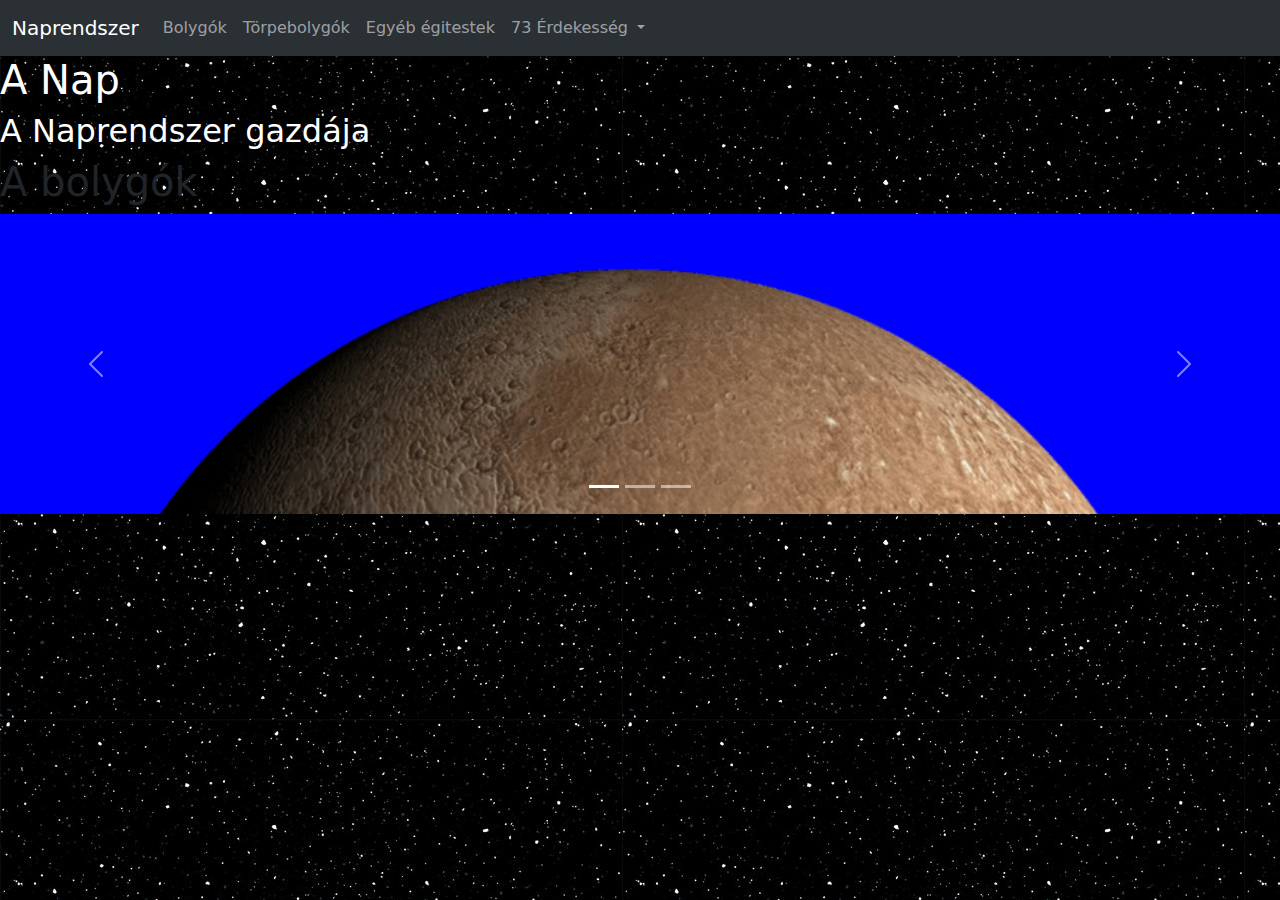
==== index.html @ da6f106a "Kezdetleges slideshow hozzáadása" ====
<!DOCTYPE html>
<html lang="hu">
<head>
    <meta charset="UTF-8">
    <meta name="viewport" content="width=device-width, initial-scale=1.0">
    <title>A Naprendszer</title>
    <link rel="stylesheet" href="style.css">
    <link rel="stylesheet" href="https://cdn.jsdelivr.net/npm/bootstrap@5.3.3/dist/css/bootstrap.min.css">
</head>
<body>

    <nav class="navbar navbar-expand-lg bg-body-tertiary" data-bs-theme="dark" id="nav">
        <div class="container-fluid">
          <a class="navbar-brand" href="#">Naprendszer</a>
          <button class="navbar-toggler" type="button" data-bs-toggle="collapse" data-bs-target="#navbarNavDropdown" aria-controls="navbarNavDropdown" aria-expanded="false" aria-label="Toggle navigation">
            <span class="navbar-toggler-icon"></span>
          </button>
          <div class="collapse navbar-collapse" id="navbarNavDropdown">
            <ul class="navbar-nav">
                <li class="nav-item">
                    <a class="nav-link" href="#">Bolygók</a>
                  </li>
              <li class="nav-item">
                <a class="nav-link" href="#">Törpebolygók</a>
              </li>
              <li class="nav-item">
                <a class="nav-link" href="#">Egyéb égitestek</a>
              </li>
              <li class="nav-item dropdown">
                <a class="nav-link dropdown-toggle" href="#" role="button" data-bs-toggle="dropdown" aria-expanded="false">
                  73 Érdekesség
                </a>
                <ul class="dropdown-menu">
                  <li><a class="dropdown-item" href="#">Érdekességek a nagyobb bolgyókról</a></li>
                  <li><a class="dropdown-item" href="#">Érdekességek a törpebolgyókról</a></li>
                  <li><a class="dropdown-item" href="#">Érdekességek a Naprendszer további részeiről</a></li>
                </ul>
              </li>
            </ul>
          </div>
        </div>
      </nav>

      <h1 id="h1">A Nap</h1>
      <h2 id="h2">A Naprendszer gazdája</h2>

      <h1>A bolygók</h1>

      <div id="carouselExampleIndicators" class="carousel slide">
        <div class="carousel-indicators">
          <button type="button" data-bs-target="#carouselExampleIndicators" data-bs-slide-to="0" class="active" aria-current="true" aria-label="Slide 1"></button>
          <button type="button" data-bs-target="#carouselExampleIndicators" data-bs-slide-to="1" aria-label="Slide 2"></button>
          <button type="button" data-bs-target="#carouselExampleIndicators" data-bs-slide-to="2" aria-label="Slide 3"></button>
        </div>
        <div class="carousel-inner">
          <div class="carousel-item active">
            <img src="/Képek/merkúr.png" class="d-block w-100" alt="...">
          </div>
          <div class="carousel-item">
            <img src="..." class="d-block w-100" alt="...">
          </div>
          <div class="carousel-item">
            <img src="..." class="d-block w-100" alt="...">
          </div>
        </div>
        <button class="carousel-control-prev" type="button" data-bs-target="#carouselExampleIndicators" data-bs-slide="prev">
          <span class="carousel-control-prev-icon" aria-hidden="true"></span>
          <span class="visually-hidden">Previous</span>
        </button>
        <button class="carousel-control-next" type="button" data-bs-target="#carouselExampleIndicators" data-bs-slide="next">
          <span class="carousel-control-next-icon" aria-hidden="true"></span>
          <span class="visually-hidden">Next</span>
        </button>
      </div>

    <script src="script.js"></script>
    <script src="https://cdn.jsdelivr.net/npm/bootstrap@5.3.3/dist/js/bootstrap.bundle.min.js"></script>
</body>
</html>
---- style.css ----
body{
    background-image: url("Képek/háttér.jpg");
}

#nav{
    position: sticky;
    top: 0;
    overflow: hidden;
}

#h1, #h2{
    color: white;
}

.carousel-item {
    background-color: blue;
    height: 300px;
}
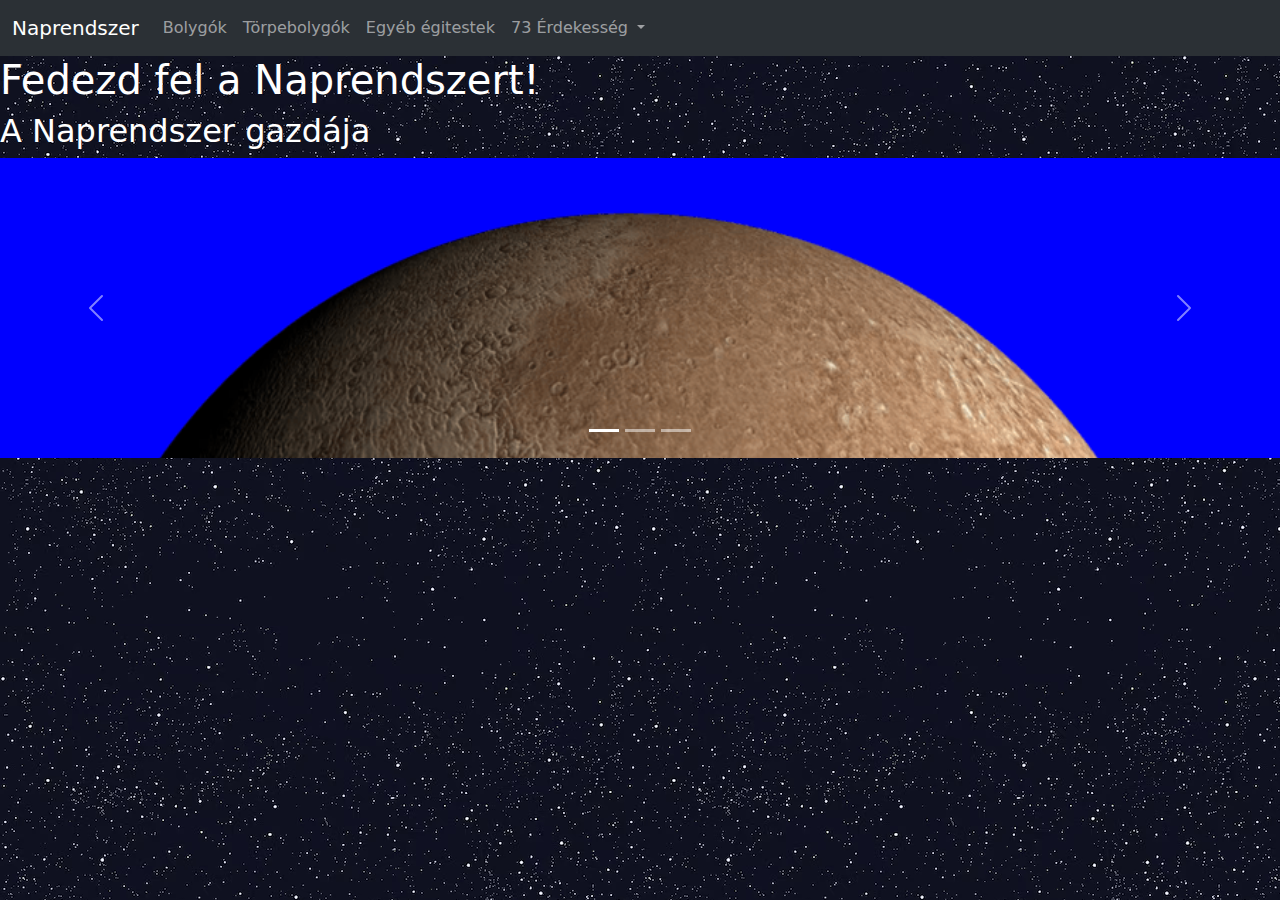
==== commit 3795825f: "Add files via upload" ====
--- a/index.html
+++ b/index.html
@@ -18,7 +18,7 @@
           <div class="collapse navbar-collapse" id="navbarNavDropdown">
             <ul class="navbar-nav">
                 <li class="nav-item">
-                    <a class="nav-link" href="#">Bolygók</a>
+                  <a class="nav-link" href="Bolygók.html">Bolygók</a>
                   </li>
               <li class="nav-item">
                 <a class="nav-link" href="#">Törpebolygók</a>
@@ -41,12 +41,11 @@
         </div>
       </nav>
 
-      <h1 id="h1">A Nap</h1>
-      <h2 id="h2">A Naprendszer gazdája</h2>
+      <h1 id="Cim">Fedezd fel a Naprendszert!</h1>
+      <h2 id="Cim">A Naprendszer gazdája</h2>
 
-      <h1>A bolygók</h1>
 
-      <div id="carouselExampleIndicators" class="carousel slide">
+            <div id="carouselExampleIndicators" class="carousel slide">
         <div class="carousel-indicators">
           <button type="button" data-bs-target="#carouselExampleIndicators" data-bs-slide-to="0" class="active" aria-current="true" aria-label="Slide 1"></button>
           <button type="button" data-bs-target="#carouselExampleIndicators" data-bs-slide-to="1" aria-label="Slide 2"></button>
@@ -54,7 +53,7 @@
         </div>
         <div class="carousel-inner">
           <div class="carousel-item active">
-            <img src="/Képek/merkúr.png" class="d-block w-100" alt="...">
+            <img src="Képek/merkúr.png" class="d-block w-100" alt="...">
           </div>
           <div class="carousel-item">
             <img src="..." class="d-block w-100" alt="...">
--- a/style.css
+++ b/style.css
@@ -1,5 +1,5 @@
 body{
-    background-image: url("Képek/háttér.jpg");
+    background-image: url("Képek/stars.png");
 }
 
 #nav{
@@ -8,11 +8,83 @@
     overflow: hidden;
 }
 
-#h1, #h2{
+#Cim{
     color: white;
 }
 
 .carousel-item {
     background-color: blue;
     height: 300px;
+}
+
+#Naprendszer{
+    width: 90%;
+    margin: 50px auto;
+    position: relative;
+}
+
+#naprendszerSáv{
+    width: 100%;
+    height: 5px;
+    background-color: white;
+    position: relative;
+    margin-top: 20px;
+}
+
+.Bolygó{
+    position: absolute;
+    top: -20px;
+    font-size: 24px;
+    cursor: pointer;
+}
+
+#Nap{
+    left: 0%;
+}
+
+#Merkúr{
+    left: 5%;
+}
+
+#Vénusz{
+    left: 10%;
+}
+
+#Föld{
+    left: 15%;
+}
+
+#Mars{
+    left: 20%;
+}
+
+#Jupiter{
+    left: 40%;
+}
+
+#Szaturnusz{
+    left: 60%;
+}
+
+#Uránusz{
+    left: 80%;
+}
+
+#Neptunusz{
+    left: 95%;
+}
+
+#informaciok {
+    position: absolute;
+    background-color: rgba(0, 0, 0, 0.75);
+    color: white;
+    padding: 5px 10px;
+    font-size: 14px;
+    border-radius: 5px;
+    white-space: nowrap;
+    display: none;
+}
+
+.card{
+    margin-left: 5%;
 }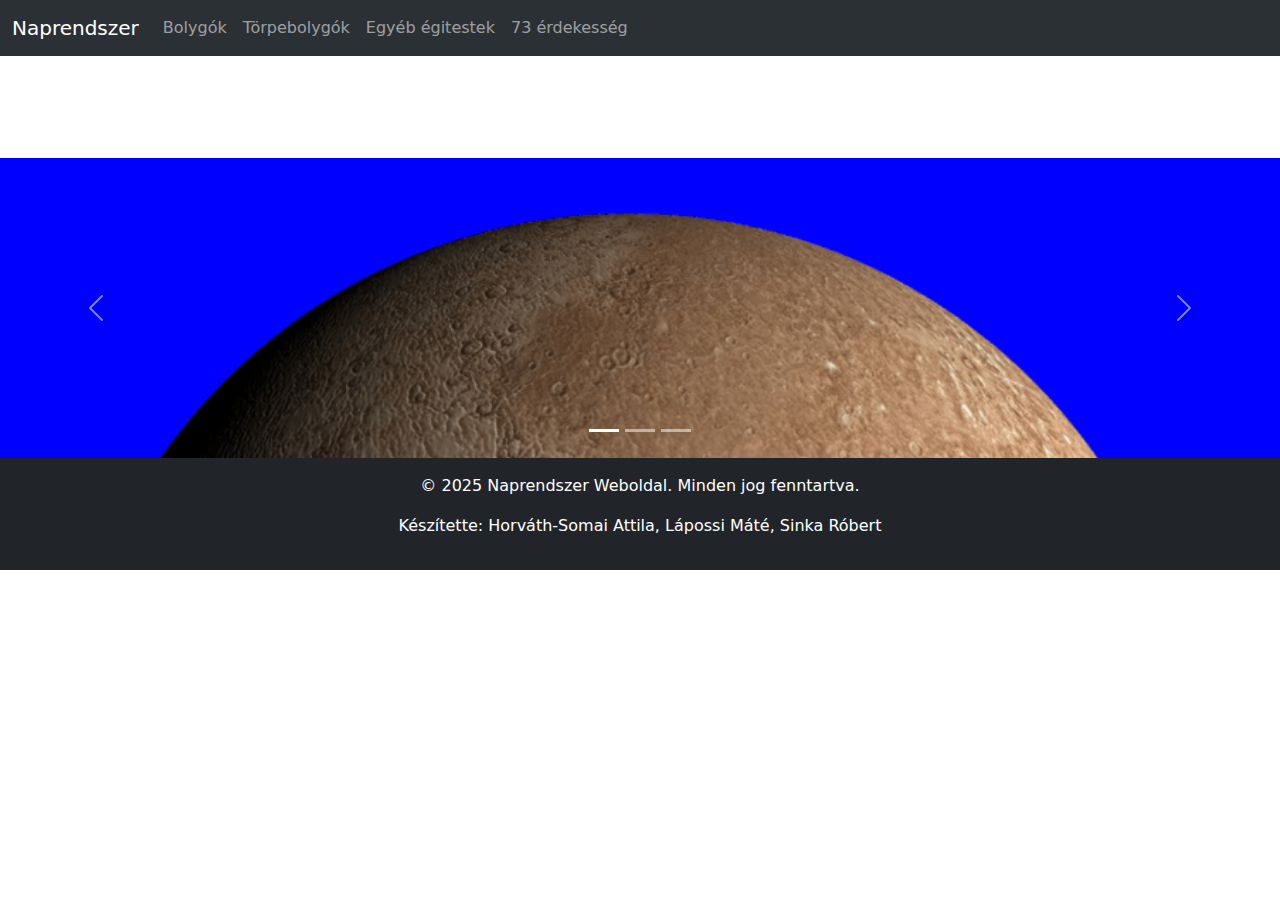
==== commit 2fff8468: "Footer hozzáadása" ====
--- a/index.html
+++ b/index.html
@@ -26,15 +26,8 @@
               <li class="nav-item">
                 <a class="nav-link" href="#">Egyéb égitestek</a>
               </li>
-              <li class="nav-item dropdown">
-                <a class="nav-link dropdown-toggle" href="#" role="button" data-bs-toggle="dropdown" aria-expanded="false">
-                  73 Érdekesség
-                </a>
-                <ul class="dropdown-menu">
-                  <li><a class="dropdown-item" href="#">Érdekességek a nagyobb bolgyókról</a></li>
-                  <li><a class="dropdown-item" href="#">Érdekességek a törpebolgyókról</a></li>
-                  <li><a class="dropdown-item" href="#">Érdekességek a Naprendszer további részeiről</a></li>
-                </ul>
+              <li class="nav-item">
+                <a class="nav-link" href="#">73 érdekesség</a>
               </li>
             </ul>
           </div>
@@ -72,6 +65,12 @@
         </button>
       </div>
 
+
+      <footer class="bg-dark text-white text-center py-3">
+        <p>&copy; 2025 Naprendszer Weboldal. Minden jog fenntartva.</p>
+        <p>Készítette: Horváth-Somai Attila, Lápossi Máté, Sinka Róbert</p>
+    </footer>
+
     <script src="script.js"></script>
     <script src="https://cdn.jsdelivr.net/npm/bootstrap@5.3.3/dist/js/bootstrap.bundle.min.js"></script>
 </body>
--- a/style.css
+++ b/style.css
@@ -1,11 +1,13 @@
+
 body{
-    background-image: url("Képek/stars.png");
+    background-image: url("https://images.unsplash.com/photo-1696552004842-8c72b901e2a8?fm=jpg&q=60&w=3000&ixlib=rb-4.0.3&ixid=M3wxMjA3fDB8MHxzZWFyY2h8M3x8c3RhcnMlMjBibGFja3xlbnwwfHwwfHx8MA%3D%3D");
 }
 
 #nav{
     position: sticky;
     top: 0;
     overflow: hidden;
+    z-index: 1000;
 }
 
 #Cim{
@@ -29,6 +31,7 @@
     background-color: white;
     position: relative;
     margin-top: 20px;
+    margin-bottom: 8rem;
 }
 
 .Bolygó{
@@ -36,6 +39,7 @@
     top: -20px;
     font-size: 24px;
     cursor: pointer;
+
 }
 
 #Nap{
@@ -67,11 +71,11 @@
 }
 
 #Uránusz{
-    left: 80%;
+    left: 75%;
 }
 
 #Neptunusz{
-    left: 95%;
+    left: 90%;
 }
 
 #informaciok {
@@ -87,4 +91,22 @@
 
 .card{
     margin-left: 5%;
-}+    text-align: justify;
+}
+
+#bolygóKártyák{
+    display: flex;
+    flex-wrap: wrap;
+    justify-content: space-evenly;
+}
+
+#napKártya{
+    margin: auto;
+}
+
+.col-md-4 {
+    display: flex;
+    justify-content: center;
+    align-items: center;
+    height: 100%;
+}
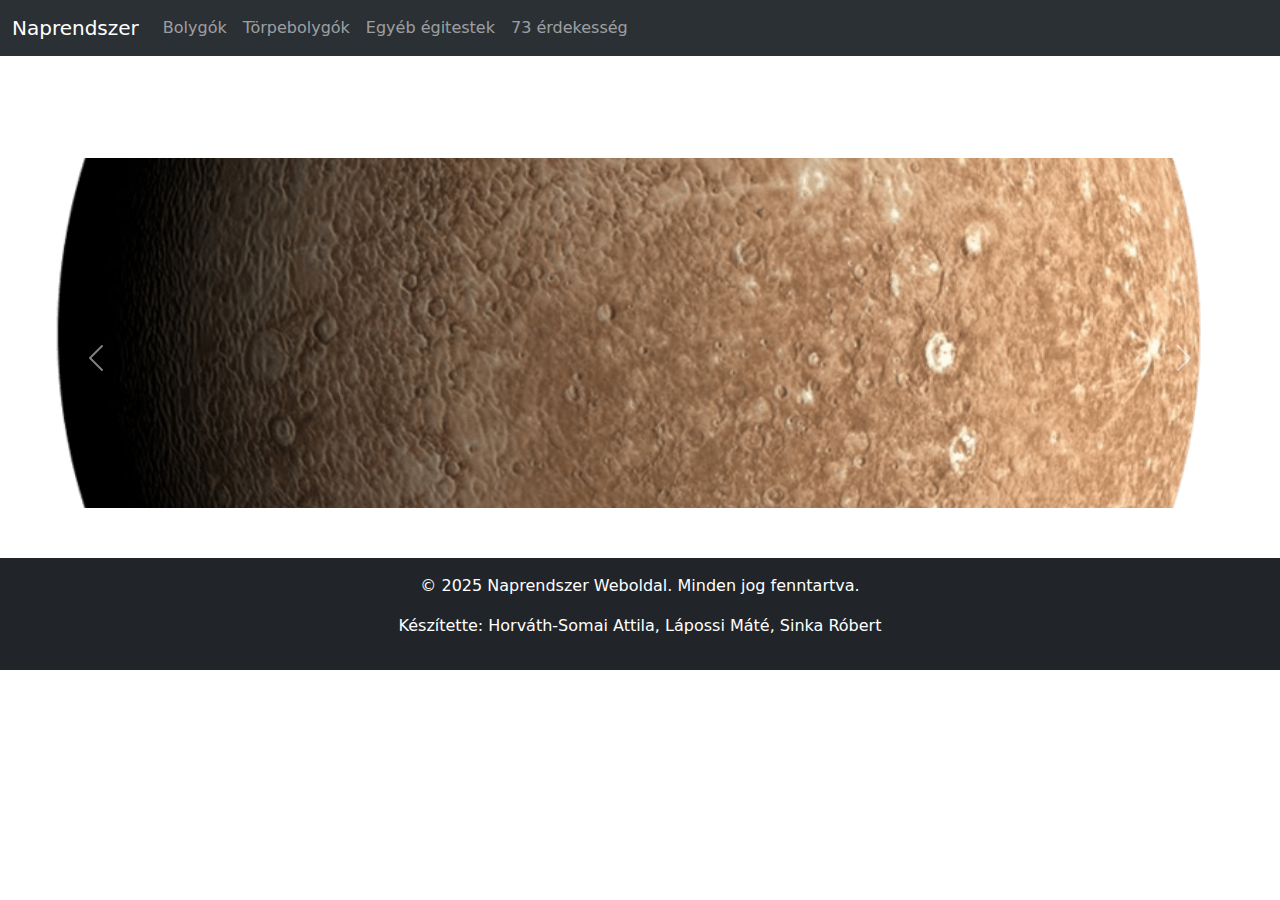
==== commit 8155e4ee: "újabb oldal hozzáadása a aszteroisák, üstökösök és törpebolygók bemutatására" ====
--- a/index.html
+++ b/index.html
@@ -24,7 +24,7 @@
                 <a class="nav-link" href="#">Törpebolygók</a>
               </li>
               <li class="nav-item">
-                <a class="nav-link" href="#">Egyéb égitestek</a>
+                <a class="nav-link" href="maradék.html">Egyéb égitestek</a>
               </li>
               <li class="nav-item">
                 <a class="nav-link" href="#">73 érdekesség</a>
--- a/style.css
+++ b/style.css
@@ -110,3 +110,25 @@
     align-items: center;
     height: 100%;
 }
+
+.carousel-item {
+    height: 400px;
+    display: flex;
+    align-items: center;
+    justify-content: center;
+    background: transparent !important;
+}
+
+.carousel-item img {
+    max-height: 350px;
+    object-fit: cover;
+    width: 100%;
+}
+
+.container {
+    padding: 20px;
+}
+
+.carousel {
+    background: transparent !important;
+}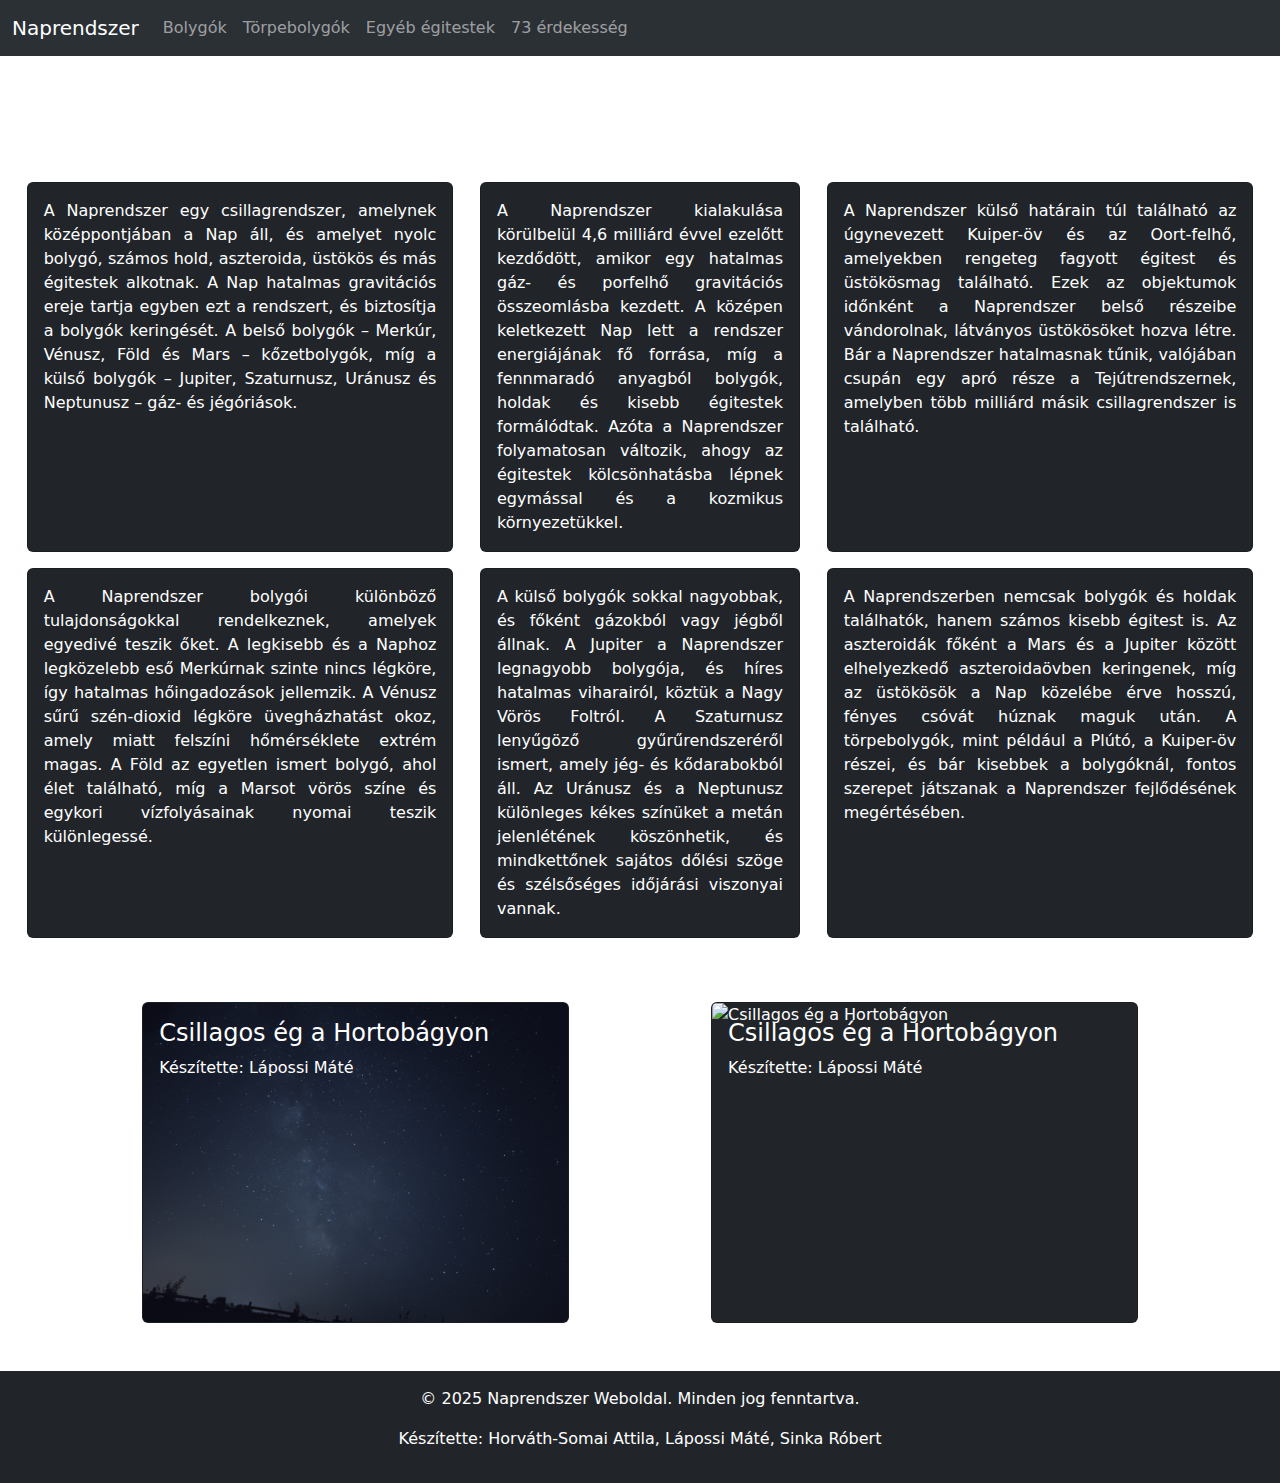
==== commit a19fbf35: "Update index.html" ====
--- a/index.html
+++ b/index.html
@@ -4,11 +4,13 @@
     <meta charset="UTF-8">
     <meta name="viewport" content="width=device-width, initial-scale=1.0">
     <title>A Naprendszer</title>
-    <link rel="stylesheet" href="style.css">
+    <link rel="icon" href="Képek/solareclipse.png">
+    <link rel="stylesheet" href="indexstyle.css">
     <link rel="stylesheet" href="https://cdn.jsdelivr.net/npm/bootstrap@5.3.3/dist/css/bootstrap.min.css">
 </head>
 <body>
 
+  <!-- navbar -->
     <nav class="navbar navbar-expand-lg bg-body-tertiary" data-bs-theme="dark" id="nav">
         <div class="container-fluid">
           <a class="navbar-brand" href="#">Naprendszer</a>
@@ -34,39 +36,76 @@
         </div>
       </nav>
 
-      <h1 id="Cim">Fedezd fel a Naprendszert!</h1>
-      <h2 id="Cim">A Naprendszer gazdája</h2>
+    <!-- tartalom -->
+    <h1 id="Cim"><center>Fedezd fel a Naprendszert!</center></h1>
+    <h2 id="Cim"><center>Érdekességek a Naprendszerről</center></h2>
+
+    <br>
+
+    <div class="d-flex justify-content-evenly flex-wrap">
+      <div class="card text-bg-dark mb-3 col-4">
+        <div class="card-body">
+          <p class="card-text">A Naprendszer egy csillagrendszer, amelynek középpontjában a Nap áll, és amelyet nyolc bolygó, számos hold, aszteroida, üstökös és más égitestek alkotnak. A Nap hatalmas gravitációs ereje tartja egyben ezt a rendszert, és biztosítja a bolygók keringését. A belső bolygók – Merkúr, Vénusz, Föld és Mars – kőzetbolygók, míg a külső bolygók – Jupiter, Szaturnusz, Uránusz és Neptunusz – gáz- és jégóriások.</p>
+        </div>
+      </div>
+  
+      <div class="card text-bg-dark mb-3 col-3">
+        <div class="card-body">
+          <p class="card-text">A Naprendszer kialakulása körülbelül 4,6 milliárd évvel ezelőtt kezdődött, amikor egy hatalmas gáz- és porfelhő gravitációs összeomlásba kezdett. A középen keletkezett Nap lett a rendszer energiájának fő forrása, míg a fennmaradó anyagból bolygók, holdak és kisebb égitestek formálódtak. Azóta a Naprendszer folyamatosan változik, ahogy az égitestek kölcsönhatásba lépnek egymással és a kozmikus környezetükkel.</p>
+        </div>
+      </div>
+  
+      <div class="card text-bg-dark mb-3 col-4">
+        <div class="card-body">
+          <p class="card-text">A Naprendszer külső határain túl található az úgynevezett Kuiper-öv és az Oort-felhő, amelyekben rengeteg fagyott égitest és üstökösmag található. Ezek az objektumok időnként a Naprendszer belső részeibe vándorolnak, látványos üstökösöket hozva létre. Bár a Naprendszer hatalmasnak tűnik, valójában csupán egy apró része a Tejútrendszernek, amelyben több milliárd másik csillagrendszer is található.</p>
+        </div>
+      </div>
+
+      <div class="card text-bg-dark mb-3 col-4">
+        <div class="card-body">
+          <p class="card-text">A Naprendszer bolygói különböző tulajdonságokkal rendelkeznek, amelyek egyedivé teszik őket. A legkisebb és a Naphoz legközelebb eső Merkúrnak szinte nincs légköre, így hatalmas hőingadozások jellemzik. A Vénusz sűrű szén-dioxid légköre üvegházhatást okoz, amely miatt felszíni hőmérséklete extrém magas. A Föld az egyetlen ismert bolygó, ahol élet található, míg a Marsot vörös színe és egykori vízfolyásainak nyomai teszik különlegessé.</p>
+        </div>
+      </div>
+
+      <div class="card text-bg-dark mb-3 col-3">
+        <div class="card-body">
+          <p class="card-text">A külső bolygók sokkal nagyobbak, és főként gázokból vagy jégből állnak. A Jupiter a Naprendszer legnagyobb bolygója, és híres hatalmas viharairól, köztük a Nagy Vörös Foltról. A Szaturnusz lenyűgöző gyűrűrendszeréről ismert, amely jég- és kődarabokból áll. Az Uránusz és a Neptunusz különleges kékes színüket a metán jelenlétének köszönhetik, és mindkettőnek sajátos dőlési szöge és szélsőséges időjárási viszonyai vannak.</p>
+        </div>
+      </div>
+
+      <div class="card text-bg-dark mb-3 col-4">
+        <div class="card-body">
+          <p class="card-text">A Naprendszerben nemcsak bolygók és holdak találhatók, hanem számos kisebb égitest is. Az aszteroidák főként a Mars és a Jupiter között elhelyezkedő aszteroidaövben keringenek, míg az üstökösök a Nap közelébe érve hosszú, fényes csóvát húznak maguk után. A törpebolygók, mint például a Plútó, a Kuiper-öv részei, és bár kisebbek a bolygóknál, fontos szerepet játszanak a Naprendszer fejlődésének megértésében.</p>
+        </div>
+      </div>
+    </div>
+
+    <br>
+    <br>
+
+    <div class="d-flex justify-content-evenly flex-wrap">
+      <div class="card bg-dark text-white col-4">
+        <img src="Képek/IMG_20230717_231920.jpg" class="card-img" alt="Csillagos ég a Hortobágyon">
+        <div class="card-img-overlay">
+          <h4 class="card-title">Csillagos ég a Hortobágyon</h4>
+          <p class="card-text">Készítette: Lápossi Máté</p>
+        </div>
+      </div>
+      <div class="card bg-dark text-white col-4">
+        <img src="Képek/IMG_20230720_223122.jpg" class="card-img" alt="Csillagos ég a Hortobágyon">
+        <div class="card-img-overlay">
+          <h4 class="card-title">Csillagos ég a Hortobágyon</h4>
+          <p class="card-text">Készítette: Lápossi Máté</p>
+        </div>
+      </div>
+    </div>
+
+    <br>
+    <br>
 
 
-            <div id="carouselExampleIndicators" class="carousel slide">
-        <div class="carousel-indicators">
-          <button type="button" data-bs-target="#carouselExampleIndicators" data-bs-slide-to="0" class="active" aria-current="true" aria-label="Slide 1"></button>
-          <button type="button" data-bs-target="#carouselExampleIndicators" data-bs-slide-to="1" aria-label="Slide 2"></button>
-          <button type="button" data-bs-target="#carouselExampleIndicators" data-bs-slide-to="2" aria-label="Slide 3"></button>
-        </div>
-        <div class="carousel-inner">
-          <div class="carousel-item active">
-            <img src="Képek/merkúr.png" class="d-block w-100" alt="...">
-          </div>
-          <div class="carousel-item">
-            <img src="..." class="d-block w-100" alt="...">
-          </div>
-          <div class="carousel-item">
-            <img src="..." class="d-block w-100" alt="...">
-          </div>
-        </div>
-        <button class="carousel-control-prev" type="button" data-bs-target="#carouselExampleIndicators" data-bs-slide="prev">
-          <span class="carousel-control-prev-icon" aria-hidden="true"></span>
-          <span class="visually-hidden">Previous</span>
-        </button>
-        <button class="carousel-control-next" type="button" data-bs-target="#carouselExampleIndicators" data-bs-slide="next">
-          <span class="carousel-control-next-icon" aria-hidden="true"></span>
-          <span class="visually-hidden">Next</span>
-        </button>
-      </div>
 
-
-      <footer class="bg-dark text-white text-center py-3">
+    <footer class="bg-dark text-white text-center py-3">
         <p>&copy; 2025 Naprendszer Weboldal. Minden jog fenntartva.</p>
         <p>Készítette: Horváth-Somai Attila, Lápossi Máté, Sinka Róbert</p>
     </footer>
@@ -74,4 +113,4 @@
     <script src="script.js"></script>
     <script src="https://cdn.jsdelivr.net/npm/bootstrap@5.3.3/dist/js/bootstrap.bundle.min.js"></script>
 </body>
-</html>+</html>
--- a/indexstyle.css
+++ b/indexstyle.css
@@ -0,0 +1,133 @@
+
+body{
+    background-image: url("https://images.unsplash.com/photo-1696552004842-8c72b901e2a8?fm=jpg&q=60&w=3000&ixlib=rb-4.0.3&ixid=M3wxMjA3fDB8MHxzZWFyY2h8M3x8c3RhcnMlMjBibGFja3xlbnwwfHwwfHx8MA%3D%3D");
+}
+
+#nav{
+    position: sticky;
+    top: 0;
+    overflow: hidden;
+    z-index: 1000;
+}
+
+#Cim{
+    color: white;
+}
+
+.carousel-item {
+    background-color: blue;
+    height: 300px;
+}
+
+#Naprendszer{
+    width: 90%;
+    margin: 50px auto;
+    position: relative;
+}
+
+#naprendszerSáv{
+    width: 100%;
+    height: 5px;
+    background-color: white;
+    position: relative;
+    margin-top: 20px;
+    margin-bottom: 8rem;
+}
+
+.Bolygó{
+    position: absolute;
+    top: -20px;
+    font-size: 24px;
+    cursor: pointer;
+
+}
+
+#Nap{
+    left: 0%;
+}
+
+#Merkúr{
+    left: 5%;
+}
+
+#Vénusz{
+    left: 10%;
+}
+
+#Föld{
+    left: 15%;
+}
+
+#Mars{
+    left: 20%;
+}
+
+#Jupiter{
+    left: 40%;
+}
+
+#Szaturnusz{
+    left: 60%;
+}
+
+#Uránusz{
+    left: 75%;
+}
+
+#Neptunusz{
+    left: 90%;
+}
+
+#informaciok {
+    position: absolute;
+    background-color: rgba(0, 0, 0, 0.75);
+    color: white;
+    padding: 5px 10px;
+    font-size: 14px;
+    border-radius: 5px;
+    white-space: nowrap;
+    display: none;
+}
+
+.card{
+    text-align: justify;
+}
+
+#bolygóKártyák{
+    display: flex;
+    flex-wrap: wrap;
+    justify-content: space-evenly;
+}
+
+#napKártya{
+    margin: auto;
+}
+
+.col-md-4 {
+    display: flex;
+    justify-content: center;
+    align-items: center;
+    height: 100%;
+}
+
+.carousel-item {
+    height: 400px;
+    display: flex;
+    align-items: center;
+    justify-content: center;
+    background: transparent !important;
+}
+
+.carousel-item img {
+    max-height: 350px;
+    object-fit: cover;
+    width: 100%;
+}
+
+.container {
+    padding: 20px;
+}
+
+.carousel {
+    background: transparent !important;
+}
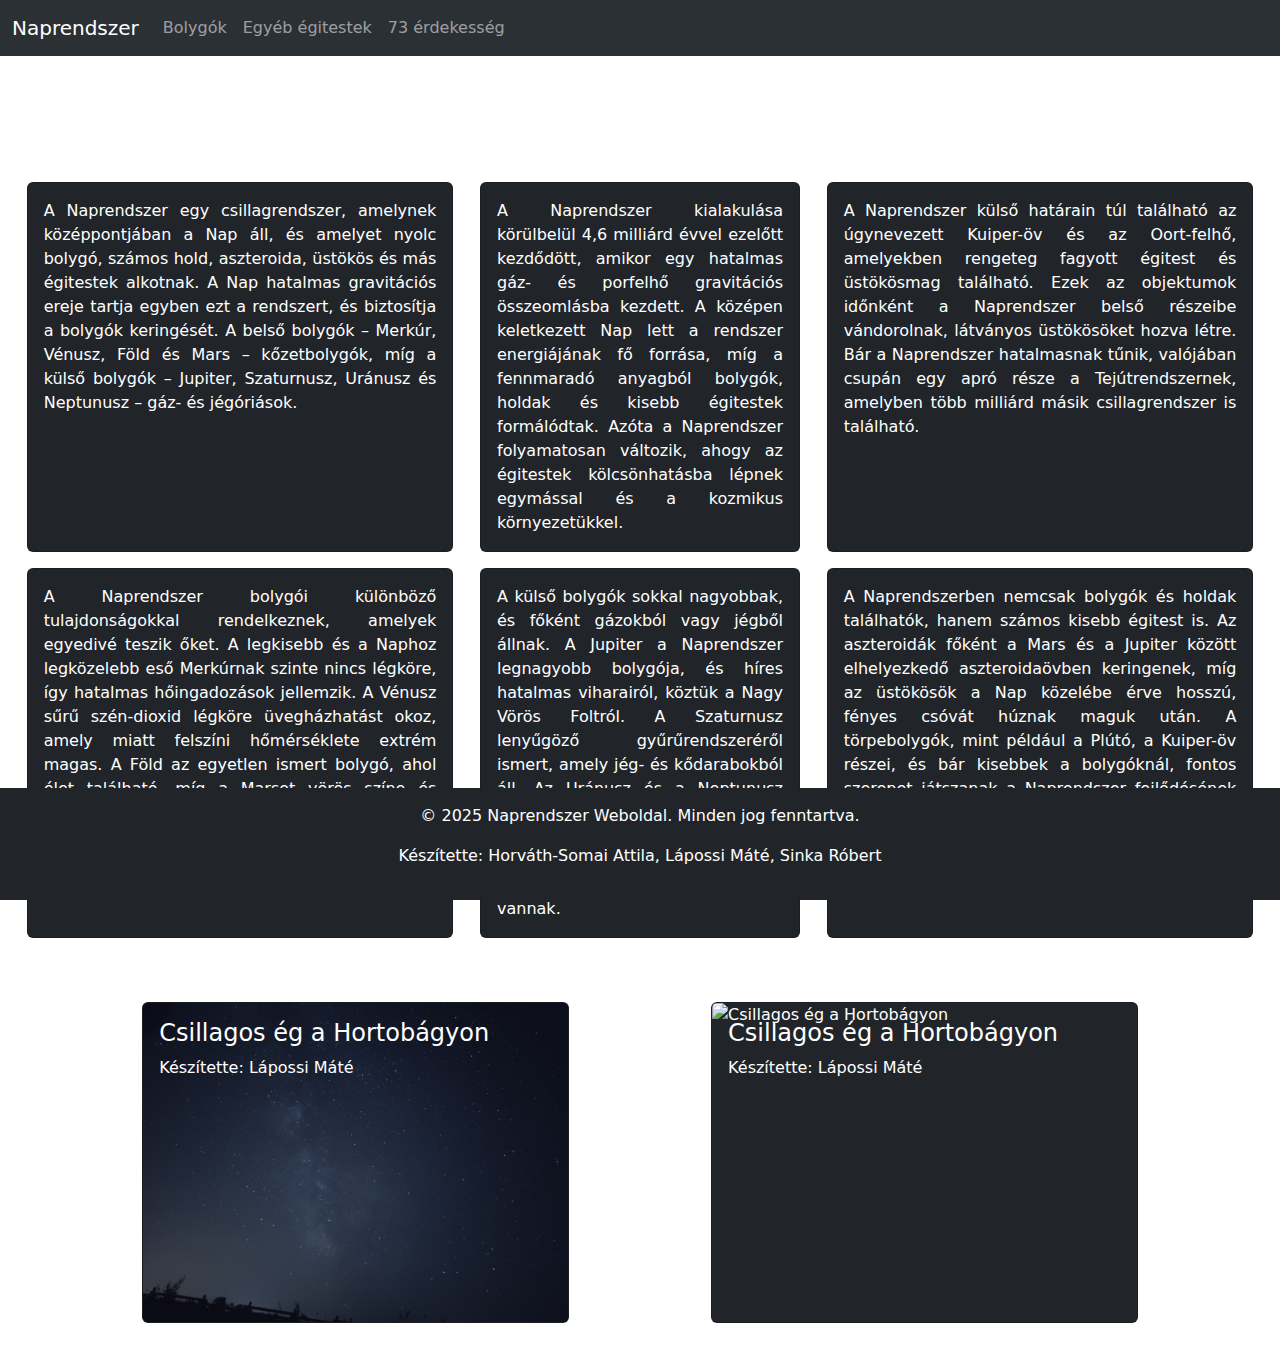
==== commit b139df9c: "Apró szépítgetések és az érdekességek fül" ====
--- a/index.html
+++ b/index.html
@@ -10,7 +10,6 @@
 </head>
 <body>
 
-  <!-- navbar -->
     <nav class="navbar navbar-expand-lg bg-body-tertiary" data-bs-theme="dark" id="nav">
         <div class="container-fluid">
           <a class="navbar-brand" href="#">Naprendszer</a>
@@ -23,20 +22,17 @@
                   <a class="nav-link" href="Bolygók.html">Bolygók</a>
                   </li>
               <li class="nav-item">
-                <a class="nav-link" href="#">Törpebolygók</a>
-              </li>
-              <li class="nav-item">
                 <a class="nav-link" href="maradék.html">Egyéb égitestek</a>
               </li>
               <li class="nav-item">
-                <a class="nav-link" href="#">73 érdekesség</a>
+                <a class="nav-link" href="erdekessegek.html">73 érdekesség</a>
               </li>
             </ul>
           </div>
         </div>
       </nav>
 
-    <!-- tartalom -->
+  
     <h1 id="Cim"><center>Fedezd fel a Naprendszert!</center></h1>
     <h2 id="Cim"><center>Érdekességek a Naprendszerről</center></h2>
 
@@ -103,8 +99,6 @@
     <br>
     <br>
 
-
-
     <footer class="bg-dark text-white text-center py-3">
         <p>&copy; 2025 Naprendszer Weboldal. Minden jog fenntartva.</p>
         <p>Készítette: Horváth-Somai Attila, Lápossi Máté, Sinka Róbert</p>
--- a/indexstyle.css
+++ b/indexstyle.css
@@ -1,4 +1,3 @@
-
 body{
     background-image: url("https://images.unsplash.com/photo-1696552004842-8c72b901e2a8?fm=jpg&q=60&w=3000&ixlib=rb-4.0.3&ixid=M3wxMjA3fDB8MHxzZWFyY2h8M3x8c3RhcnMlMjBibGFja3xlbnwwfHwwfHx8MA%3D%3D");
 }
@@ -131,3 +130,47 @@
 .carousel {
     background: transparent !important;
 }
+
+#erdekesseg {
+    margin-top: 20px;
+    padding: 20px;
+    background: #1a1a2e;
+    color: #ffffff;
+    border: 2px solid #0f3460;
+    border-radius: 15px;
+    box-shadow: 0 0 20px rgba(19, 67, 126, 0.8);
+    font-size: 1.2rem;  
+    text-align: center;
+    transition: opacity 0.5s ease-in-out;
+}
+
+select, button {
+    margin: 10px;
+    padding: 8px 16px;
+    background: #0f3460;
+    color: white;
+    border: none;
+    border-radius: 8px;
+    cursor: pointer;
+    transition: background 0.3s;
+}
+
+select:hover, button:hover {
+    background: #1a5276;
+}
+
+footer{
+    position: fixed;
+    bottom: 0;
+    left: 0;
+    width: 100%;
+    color: white;
+    z-index: 1000;
+}
+
+#bolygokSorban{
+    max-width: 100%;
+    height: auto;
+    display: block;
+    margin: 0 auto;
+}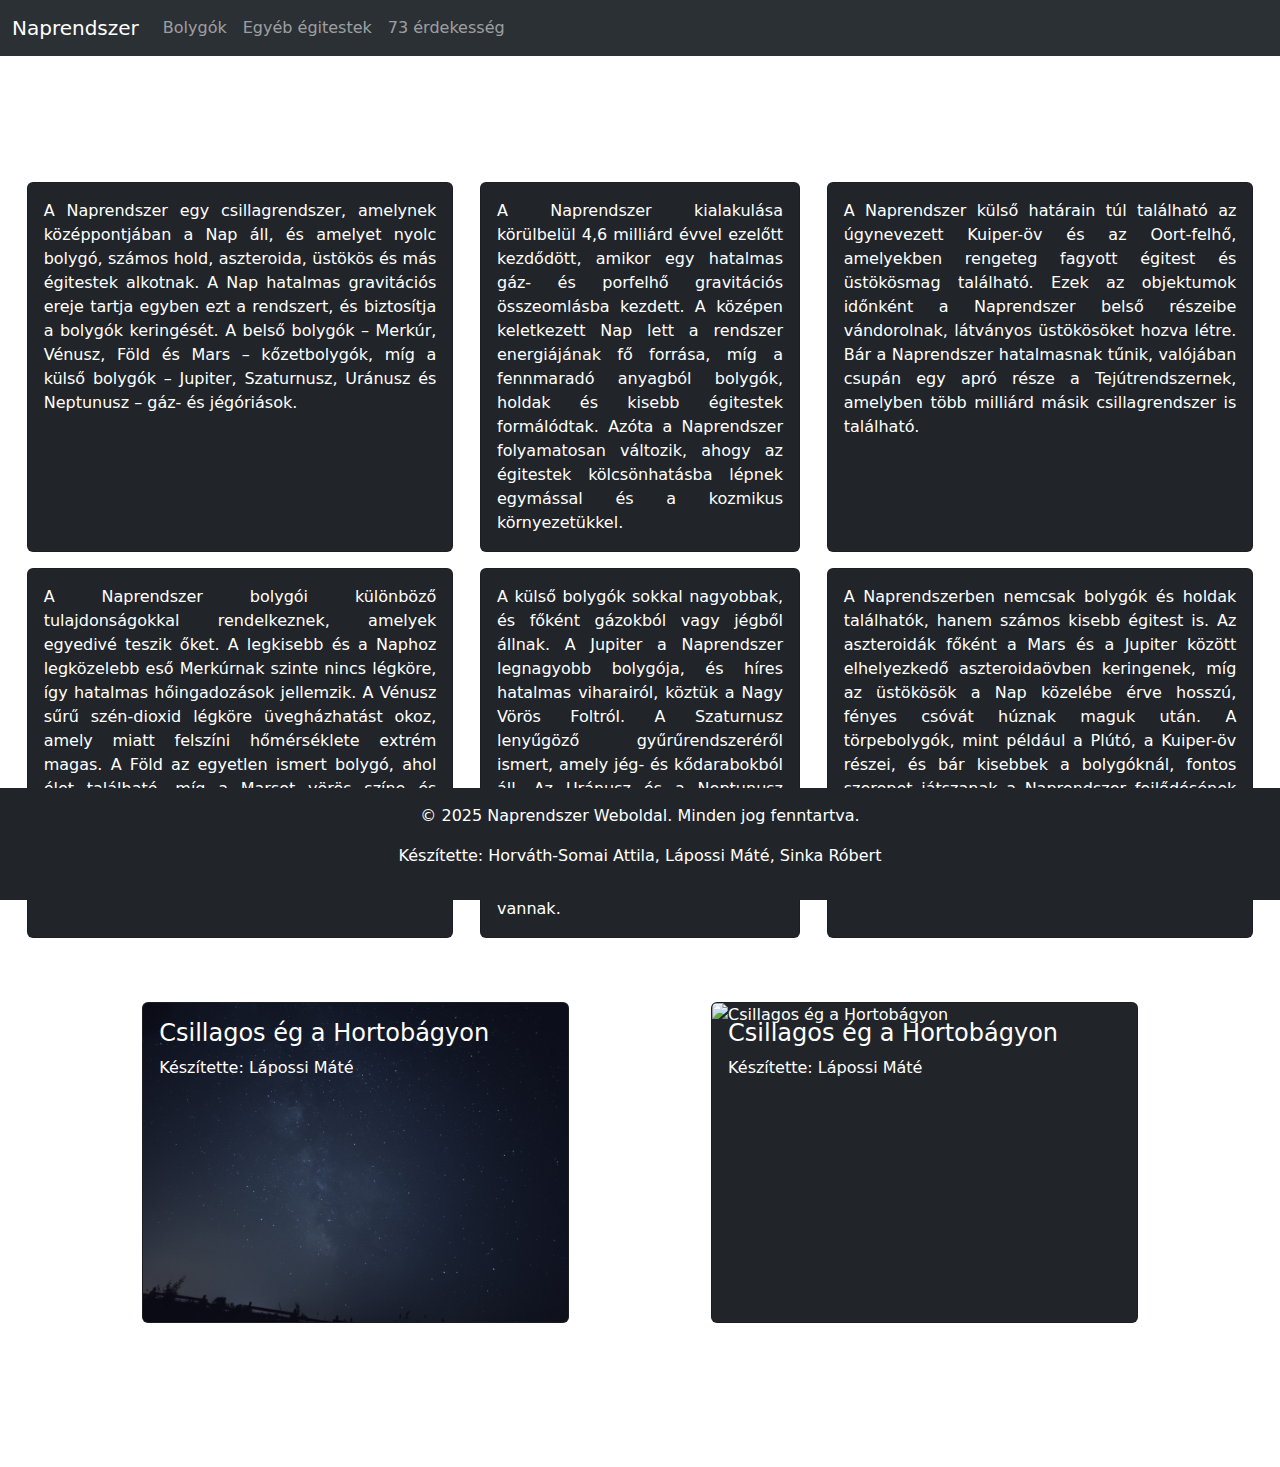
==== commit d15a1636: "egyéb égitestek oldalának befejezése" ====
--- a/index.html
+++ b/index.html
@@ -98,6 +98,10 @@
 
     <br>
     <br>
+    <br>
+    <br>
+    <br>
+    <br>
 
     <footer class="bg-dark text-white text-center py-3">
         <p>&copy; 2025 Naprendszer Weboldal. Minden jog fenntartva.</p>
--- a/indexstyle.css
+++ b/indexstyle.css
@@ -173,4 +173,4 @@
     height: auto;
     display: block;
     margin: 0 auto;
-}+}
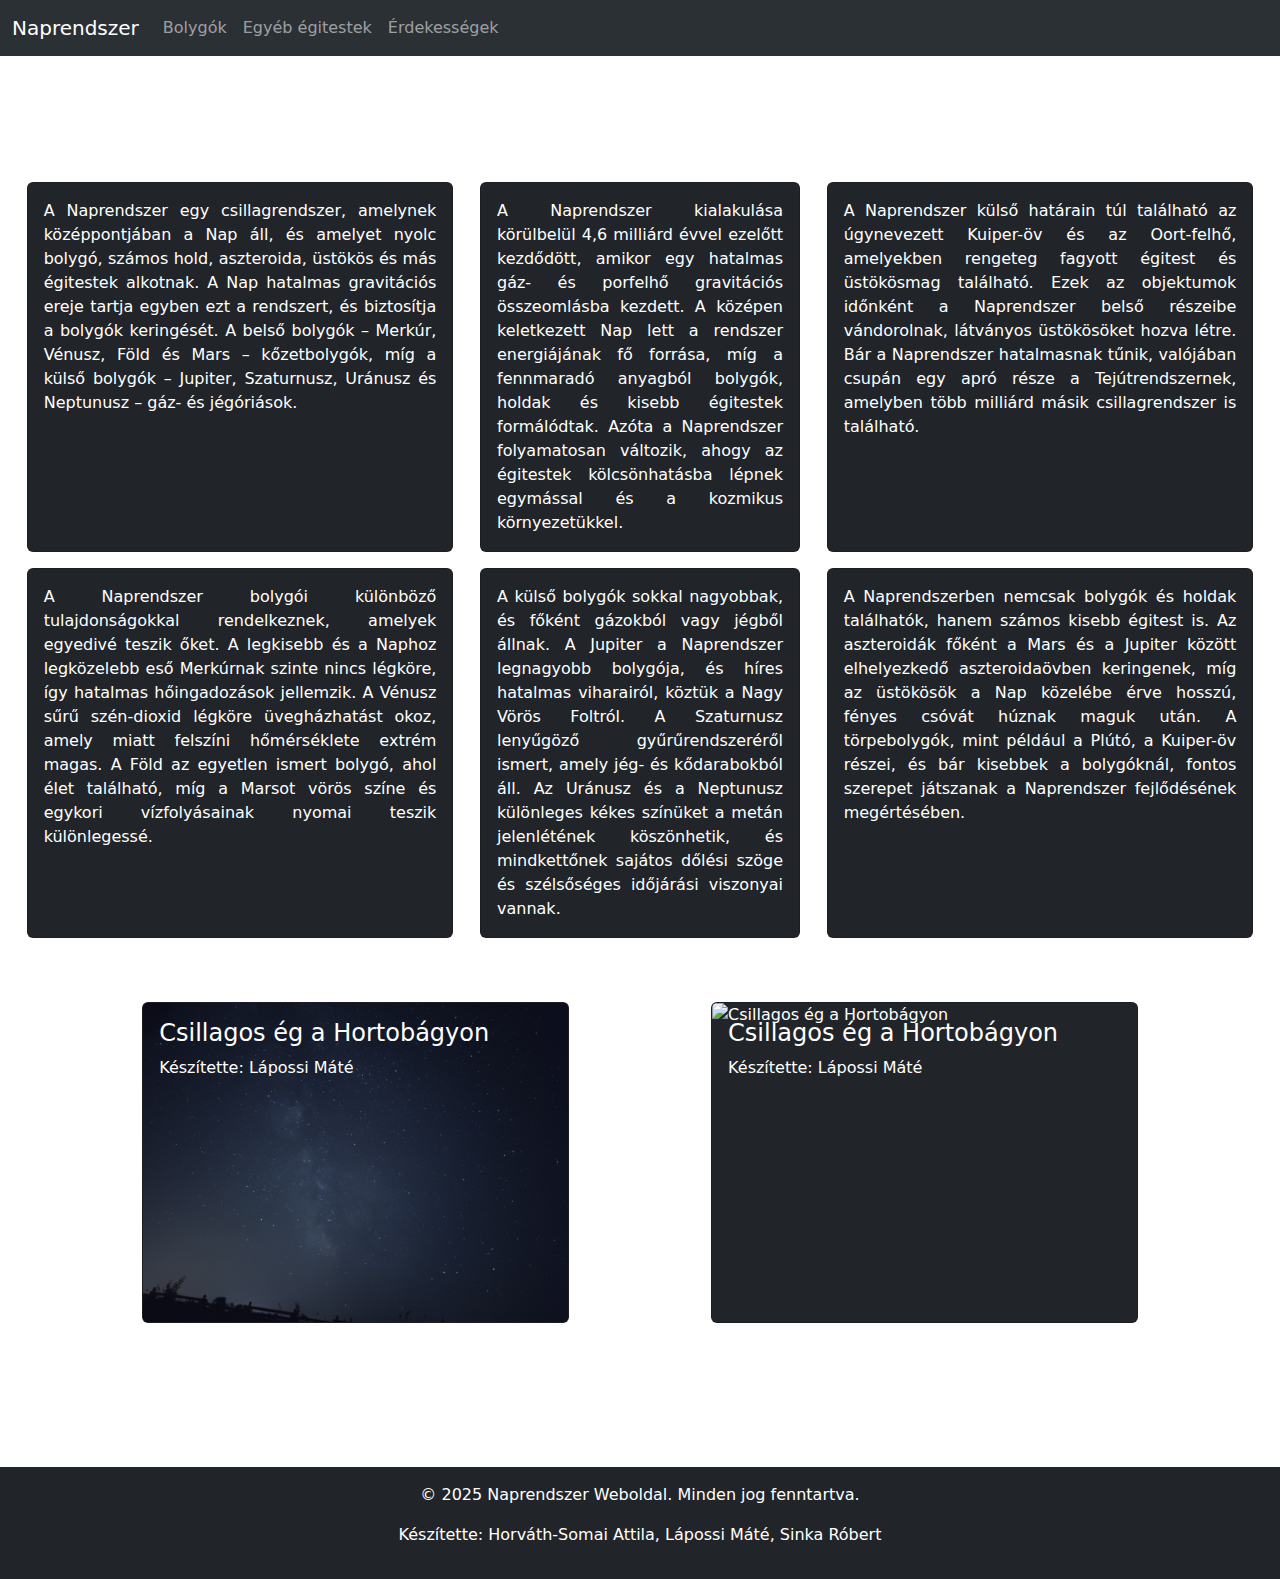
==== commit 88f28754: "Érdekességek címszó átjavítása" ====
--- a/index.html
+++ b/index.html
@@ -25,7 +25,7 @@
                 <a class="nav-link" href="maradék.html">Egyéb égitestek</a>
               </li>
               <li class="nav-item">
-                <a class="nav-link" href="erdekessegek.html">73 érdekesség</a>
+                <a class="nav-link" href="erdekessegek.html">Érdekességek</a>
               </li>
             </ul>
           </div>
--- a/indexstyle.css
+++ b/indexstyle.css
@@ -160,7 +160,6 @@
 }
 
 footer{
-    position: fixed;
     bottom: 0;
     left: 0;
     width: 100%;
